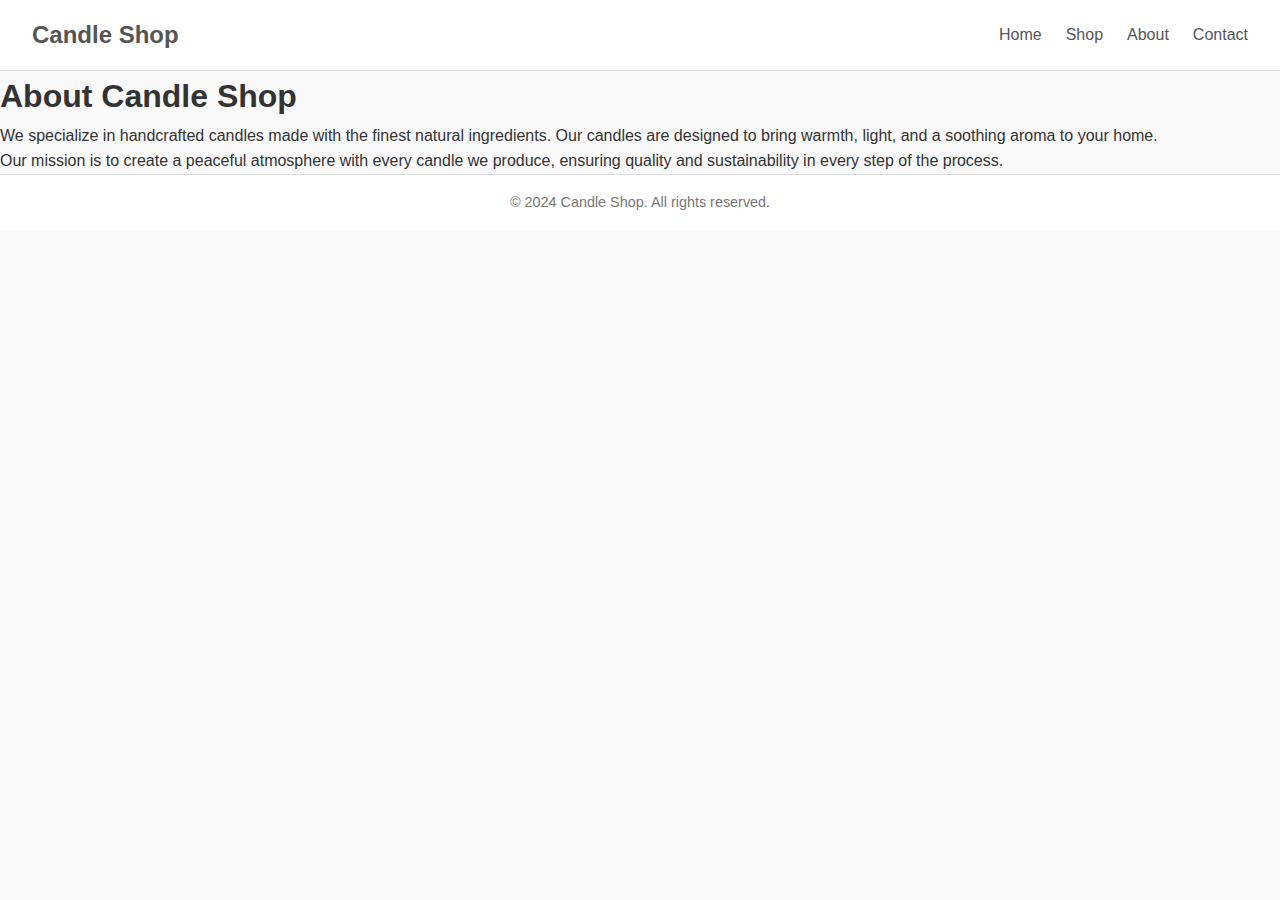
==== about.html @ 0a3e1cf9 "shtoj faqet" ====
<!DOCTYPE html>
<html lang="en">
<head>
    <meta charset="UTF-8">
    <meta name="viewport" content="width=device-width, initial-scale=1.0">
    <title>Candle Shop - About</title>
    <link rel="stylesheet" href="css/index.css">
</head>
<body>
    <nav class="navbar">
        <div class="logo">Candle Shop</div>
        <ul>
            <li><a href="index.html">Home</a></li>
            <li><a href="shop.html">Shop</a></li>
            <li><a href="about.html">About</a></li>
            <li><a href="contact.html">Contact</a></li>
        </ul>
    </nav>

    <section class="about">
        <h1>About Candle Shop</h1>
        <p>We specialize in handcrafted candles made with the finest natural ingredients. Our candles are designed to bring warmth, light, and a soothing aroma to your home.</p>
        <p>Our mission is to create a peaceful atmosphere with every candle we produce, ensuring quality and sustainability in every step of the process.</p>
    </section>
    <footer class="footer">
        <p>&copy; 2024 Candle Shop. All rights reserved.</p>
    </footer>
</body>
</html>
---- css/index.css ----
* {
    margin: 0;
    padding: 0;
    box-sizing: border-box;
    font-family: 'Arial', sans-serif;
}

body {
    line-height: 1.6;
    color: #333;
    background-color: #f9f9f9;
}

.navbar {
    display: flex;
    justify-content: space-between;
    align-items: center;
    padding: 1rem 2rem;
    background-color: #fff;
    border-bottom: 1px solid #ddd;
}

.navbar .logo {
    font-size: 1.5rem;
    font-weight: bold;
    color: #555;
}

.navbar ul {
    list-style: none;
    display: flex;
    gap: 1.5rem;
}

.navbar ul li a {
    text-decoration: none;
    color: #555;
    font-size: 1rem;
    transition: color 0.3s;
}

.navbar ul li a:hover {
    color: #b5651d;
}

.hero {
    height: 90vh;
    display: flex;
    flex-direction: column;
    justify-content: center;
    align-items: center;
    text-align: center;
    background: url('https://images.unsplash.com/photo-1519160558534-579f5101da3e?auto=format&fit=crop&w=1500&q=80') no-repeat center/cover;
    color: #ffffff;
    text-shadow: 2px 2px 8px rgba(0, 0, 0, 0.7);
}

.hero h1 {
    font-size: 3rem;
    margin-bottom: 1rem;
}

.hero p {
    font-size: 1.2rem;
    margin-bottom: 2rem;
}

.hero .cta {
    padding: 0.8rem 2rem;
    font-size: 1rem;
    color: #fff;
    background-color: #b5651d;
    border: none;
    border-radius: 5px;
    cursor: pointer;
    text-transform: uppercase;
    transition: background-color 0.3s;
}

.hero .cta:hover {
    background-color: #94510e;
}

.footer {
    text-align: center;
    padding: 1rem;
    background-color: #fff;
    border-top: 1px solid #ddd;
    color: #777;
    font-size: 0.9rem;
}
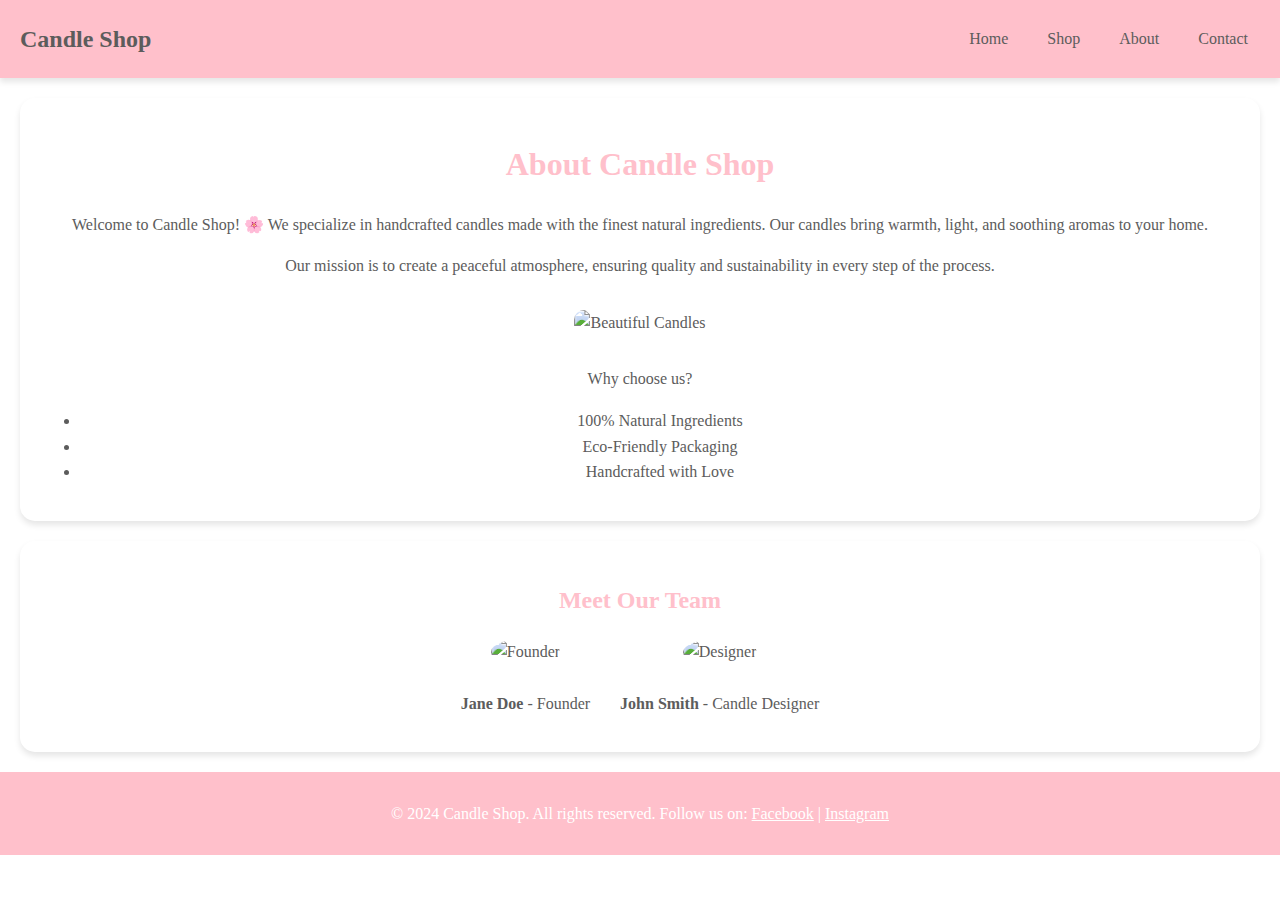
==== commit 36ac1390: "Ndryshime ne faqen kryesore" ====
--- a/about.html
+++ b/about.html
@@ -19,11 +19,38 @@
 
     <section class="about">
         <h1>About Candle Shop</h1>
-        <p>We specialize in handcrafted candles made with the finest natural ingredients. Our candles are designed to bring warmth, light, and a soothing aroma to your home.</p>
-        <p>Our mission is to create a peaceful atmosphere with every candle we produce, ensuring quality and sustainability in every step of the process.</p>
+        <p>Welcome to Candle Shop! 🌸 We specialize in handcrafted candles made with the finest natural ingredients. Our candles bring warmth, light, and soothing aromas to your home.</p>
+        <p>Our mission is to create a peaceful atmosphere, ensuring quality and sustainability in every step of the process.</p>
+        <img src="images/candles.jpg" alt="Beautiful Candles" class="about-img">
+        <p>Why choose us?</p>
+        <ul>
+            <li>100% Natural Ingredients</li>
+            <li>Eco-Friendly Packaging</li>
+            <li>Handcrafted with Love</li>
+        </ul>
     </section>
+
+    <section class="team">
+        <h2>Meet Our Team</h2>
+        <div class="team-grid">
+            <div class="team-member">
+                <img src="images/team1.jpg" alt="Founder" class="team-img">
+                <p><strong>Jane Doe</strong> - Founder</p>
+            </div>
+            <div class="team-member">
+                <img src="images/team2.jpg" alt="Designer" class="team-img">
+                <p><strong>John Smith</strong> - Candle Designer</p>
+            </div>
+        </div>
+    </section>
+
     <footer class="footer">
-        <p>&copy; 2024 Candle Shop. All rights reserved.</p>
+        <p>&copy; 2024 Candle Shop. All rights reserved. Follow us on:
+            <a href="https://www.facebook.com" target="_blank">Facebook</a> | 
+            <a href="https://www.instagram.com" target="_blank">Instagram</a>
+        </p>
     </footer>
+
+    <script src="js/index.js"></script>
 </body>
 </html>
--- a/css/index.css
+++ b/css/index.css
@@ -1,91 +1,141 @@
-* {
+/* General Styles */
+body {
     margin: 0;
-    padding: 0;
-    box-sizing: border-box;
-    font-family: 'Arial', sans-serif;
+    font-family: 'Arial, sans-serif';
+    background-color: white;
+    color: #5c5c5c;
+    line-height: 1.6;
+    text-align: center;
 }
 
-body {
-    line-height: 1.6;
-    color: #333;
-    background-color: #f9f9f9;
-}
-
+/* Navbar */
 .navbar {
+    background-color: pink;
     display: flex;
     justify-content: space-between;
     align-items: center;
-    padding: 1rem 2rem;
-    background-color: #fff;
-    border-bottom: 1px solid #ddd;
+    padding: 10px 20px;
+    box-shadow: 0px 4px 6px rgba(0, 0, 0, 0.1);
 }
 
 .navbar .logo {
-    font-size: 1.5rem;
+    font-size: 24px;
     font-weight: bold;
-    color: #555;
+    color:#5c5c5c   ;
 }
 
 .navbar ul {
     list-style: none;
     display: flex;
-    gap: 1.5rem;
+    gap: 15px;
 }
 
 .navbar ul li a {
+    color: #5c5c5c;
     text-decoration: none;
-    color: #555;
-    font-size: 1rem;
-    transition: color 0.3s;
+    padding: 8px 12px;
+    border-radius: 5px;
 }
 
 .navbar ul li a:hover {
-    color: #b5651d;
+    background-color:rgb(243, 229, 243);
+    color: pink;
 }
 
-.hero {
-    height: 90vh;
-    display: flex;
-    flex-direction: column;
-    justify-content: center;
-    align-items: center;
+/* About Section */
+.about {
     text-align: center;
-    background: url('https://images.unsplash.com/photo-1519160558534-579f5101da3e?auto=format&fit=crop&w=1500&q=80') no-repeat center/cover;
-    color: #ffffff;
-    text-shadow: 2px 2px 8px rgba(0, 0, 0, 0.7);
+    padding: 20px;  
+    background-color: white;
+    border-radius: 15px;
+    margin: 20px;
+    box-shadow: 0px 4px 6px rgba(0, 0, 0, 0.1);
 }
 
-.hero h1 {
-    font-size: 3rem;
-    margin-bottom: 1rem;
+.about h1 {
+    color: pink;
 }
 
-.hero p {
-    font-size: 1.2rem;
-    margin-bottom: 2rem;
+.about p {
+    font-size: 16px;
 }
 
-.hero .cta {
-    padding: 0.8rem 2rem;
-    font-size: 1rem;
-    color: #fff;
-    background-color: #b5651d;
+.about-img {
+    width: 60%;
+    border-radius: 10px;
+    margin: 15px 0;
+}
+
+/* Team Section */
+.team {
+    padding: 20px;
+    background-color:white;
+    text-align: center;
+    margin: 20px;
+    border-radius: 15px;
+    box-shadow: 0px 4px 6px rgba(0, 0, 0, 0.1);
+}
+
+.team h2 {
+    color: pink;
+}
+
+.team-grid {
+    display: flex;
+    justify-content: center;
+    gap: 30px;
+}
+
+.team-member {
+    text-align: center;
+}
+/* Button Style */
+button {
+    background-color: #5c5c5c;
+    color: white;
     border: none;
+    padding: 6px 20px;
     border-radius: 5px;
     cursor: pointer;
-    text-transform: uppercase;
-    transition: background-color 0.3s;
+    font-size: 16px;
+    transition: background-color 0.3s ease;
+    margin-bottom: 10px;
 }
 
-.hero .cta:hover {
-    background-color: #94510e;
+button:hover {
+    background-color: rgb(243, 229, 243);
+    color: pink;
 }
 
+.team-img {
+    width: 150px;
+    height: 150px;
+    border-radius: 50%;
+    object-fit: cover;
+    margin-bottom: 10px;
+}
+
+/* Footer */
 .footer {
+    background-color: pink;
+    color: white;
     text-align: center;
-    padding: 1rem;
-    background-color: #fff;
-    border-top: 1px solid #ddd;
-    color: #777;
-    font-size: 0.9rem;
+    padding: 1%;
+    margin-top: 20px;
 }
+
+.hero-image img {
+    width: 100%;
+    max-width: 300px;
+    border-radius: 10px;
+}
+
+
+.footer a {
+    color: white;
+    text-decoration: underline;
+}
+
+.footer a:hover {
+    color: white;
+}
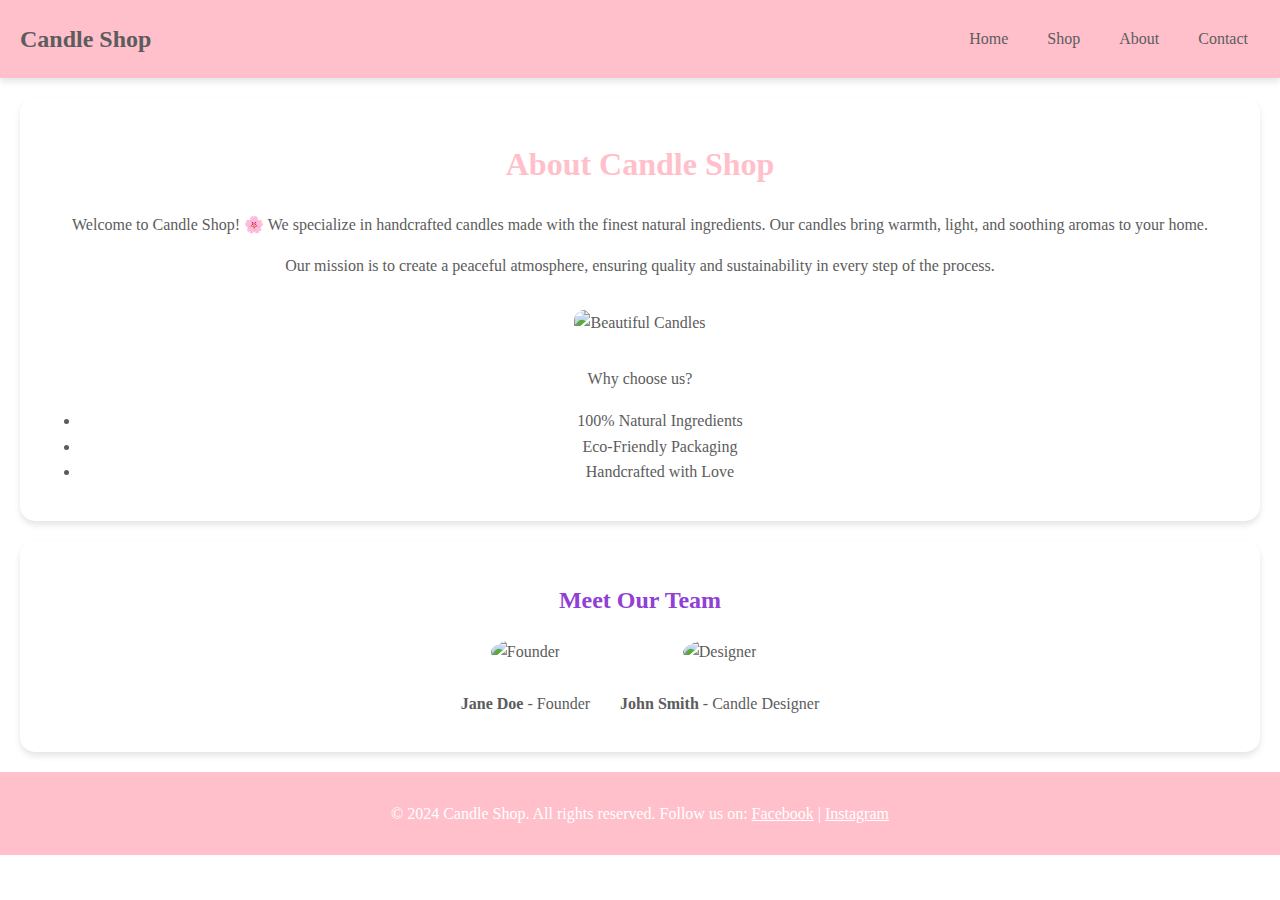
==== commit 2079fe31: "Remove unnecessary files" ====
--- a/about.html
+++ b/about.html
@@ -21,7 +21,7 @@
         <h1>About Candle Shop</h1>
         <p>Welcome to Candle Shop! 🌸 We specialize in handcrafted candles made with the finest natural ingredients. Our candles bring warmth, light, and soothing aromas to your home.</p>
         <p>Our mission is to create a peaceful atmosphere, ensuring quality and sustainability in every step of the process.</p>
-        <img src="images/candles.jpg" alt="Beautiful Candles" class="about-img">
+        <img src="images/b.peg.jpeg" alt="Beautiful Candles" class="about-img">
         <p>Why choose us?</p>
         <ul>
             <li>100% Natural Ingredients</li>
@@ -34,11 +34,11 @@
         <h2>Meet Our Team</h2>
         <div class="team-grid">
             <div class="team-member">
-                <img src="images/team1.jpg" alt="Founder" class="team-img">
+                <img src="images/Female.png" alt="Founder" class="team-img">
                 <p><strong>Jane Doe</strong> - Founder</p>
             </div>
             <div class="team-member">
-                <img src="images/team2.jpg" alt="Designer" class="team-img">
+                <img src="images/Male.png" alt="Designer" class="team-img">
                 <p><strong>John Smith</strong> - Candle Designer</p>
             </div>
         </div>
--- a/css/index.css
+++ b/css/index.css
@@ -1,4 +1,4 @@
-/* General Styles */
+
 body {
     margin: 0;
     font-family: 'Arial, sans-serif';
@@ -8,7 +8,7 @@
     text-align: center;
 }
 
-/* Navbar */
+
 .navbar {
     background-color: pink;
     display: flex;
@@ -42,7 +42,7 @@
     color: pink;
 }
 
-/* About Section */
+
 .about {
     text-align: center;
     padding: 20px;  
@@ -66,7 +66,6 @@
     margin: 15px 0;
 }
 
-/* Team Section */
 .team {
     padding: 20px;
     background-color:white;
@@ -77,7 +76,7 @@
 }
 
 .team h2 {
-    color: pink;
+    color: #9140d4;
 }
 
 .team-grid {
@@ -89,7 +88,7 @@
 .team-member {
     text-align: center;
 }
-/* Button Style */
+
 button {
     background-color: #5c5c5c;
     color: white;
@@ -104,7 +103,7 @@
 
 button:hover {
     background-color: rgb(243, 229, 243);
-    color: pink;
+    color: #9140d4  ;
 }
 
 .team-img {
@@ -115,7 +114,6 @@
     margin-bottom: 10px;
 }
 
-/* Footer */
 .footer {
     background-color: pink;
     color: white;
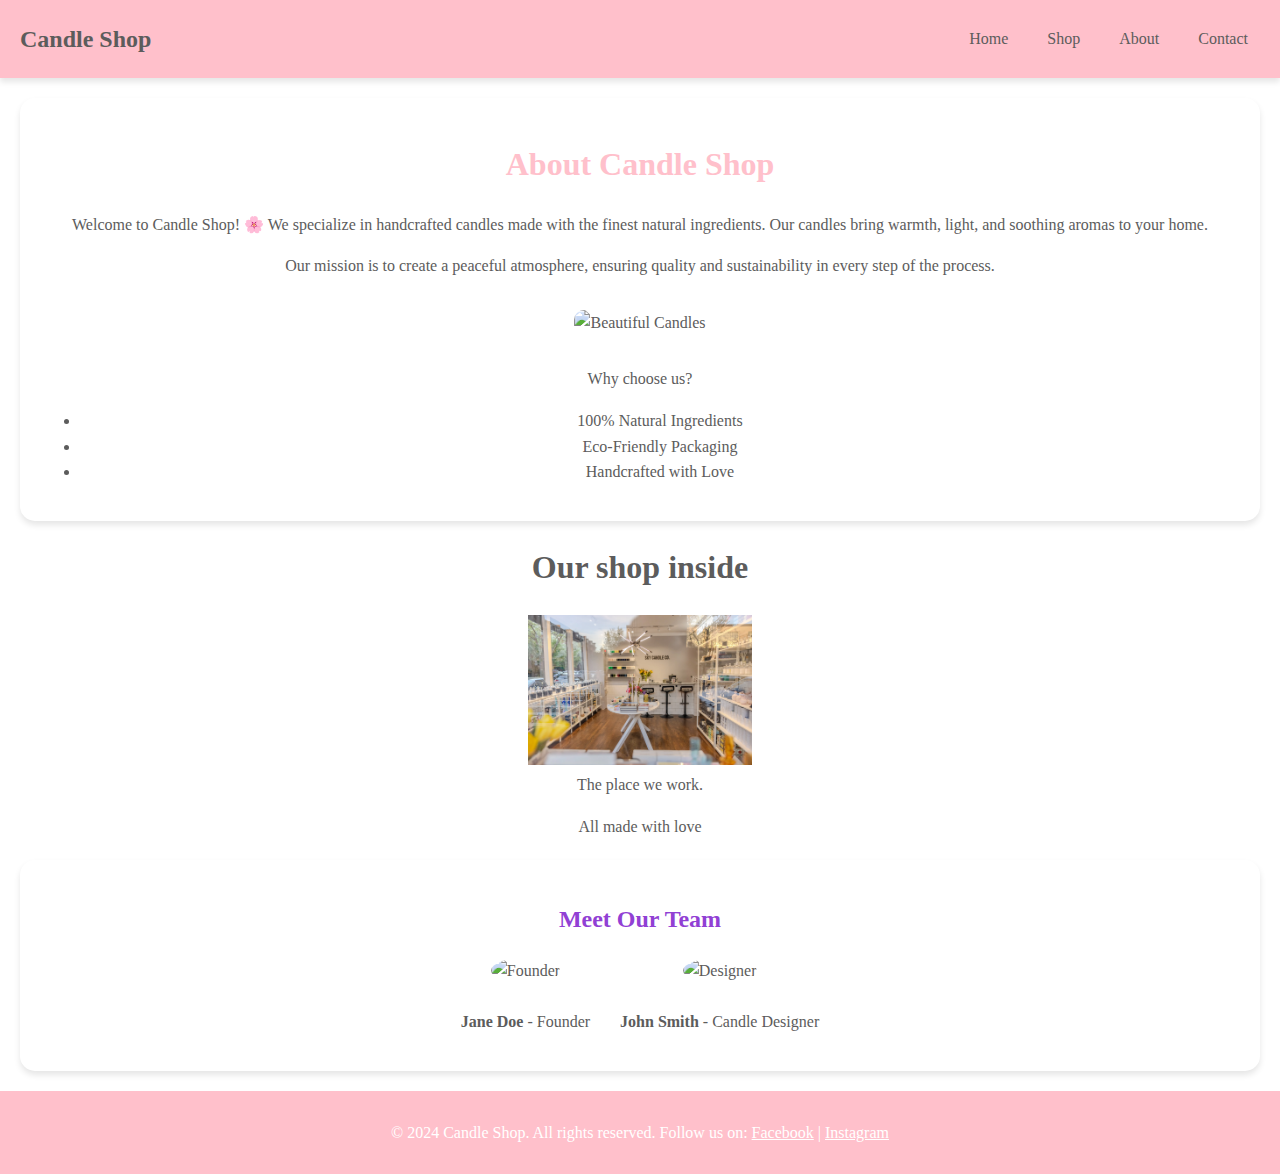
==== commit 027bfb97: "Added new features" ====
--- a/about.html
+++ b/about.html
@@ -29,7 +29,20 @@
             <li>Handcrafted with Love</li>
         </ul>
     </section>
-
+    <article>
+        <header>
+            <h1>Our shop inside </h1>
+        </header>
+        <section>
+            <figure>
+                <img src="Images/shop.png" alt="our shop inside" height="150px" />
+                <figcaption>The place we work.</figcaption>
+            </figure>
+        </section>
+        <footer>
+            <p>All made with love </p>
+        </footer>
+    </article>
     <section class="team">
         <h2>Meet Our Team</h2>
         <div class="team-grid">
@@ -44,6 +57,7 @@
         </div>
     </section>
 
+    
     <footer class="footer">
         <p>&copy; 2024 Candle Shop. All rights reserved. Follow us on:
             <a href="https://www.facebook.com" target="_blank">Facebook</a> | 
--- a/css/index.css
+++ b/css/index.css
@@ -137,3 +137,100 @@
 .footer a:hover {
     color: white;
 }
+header {
+    animation: fadeIn 2s ease-in-out;
+}
+
+@keyframes fadeIn {
+    from {
+        opacity: 0;
+        transform: translateY(-20px);
+    }
+    to {
+        opacity: 1;
+        transform: translateY(0);
+    }
+}
+
+.multiple-columns {
+    column-count: 3; 
+    column-gap: 20px; 
+    column-rule: 2px solid #9140d4; 
+}
+body {
+    margin: 0;
+    font-family: 'Arial, sans-serif';
+    background-color: white;
+    color: #5c5c5c;
+    line-height: 1.6;
+    text-align: center;
+}
+
+.navbar {
+    background-color: pink;
+    display: flex;
+    justify-content: space-between;
+    align-items: center;
+    padding: 10px 20px;
+    box-shadow: 0px 4px 6px rgba(0, 0, 0, 0.1);
+}
+
+.navbar .logo {
+    font-size: 24px;
+    font-weight: bold;
+    color: #5c5c5c;
+}
+
+.navbar ul {
+    list-style: none;
+    display: flex;
+    gap: 15px;
+}
+
+.navbar ul li a {
+    color: #5c5c5c;
+    text-decoration: none;
+    padding: 8px 12px;
+    border-radius: 5px;
+}
+
+.navbar ul li a:hover {
+    background-color: rgb(243, 229, 243);
+    color: pink;
+}
+
+.multiple-columns {
+    column-count: 3; 
+    column-gap: 20px; 
+    column-rule: 2px solid #9140d4; 
+}
+
+.hero-image img {
+    width: 100%;
+    max-width: 300px;
+    border-radius: 10px;
+}
+
+.footer {
+    background-color: pink;
+    color: white;
+    text-align: center;
+    padding: 1%;
+    margin-top: 20px;
+}
+
+#drag-area {
+    display: flex;
+    justify-content: center;
+    margin: 20px;
+    background-color: #f1f1f1;
+    padding: 20px;
+    border-radius: 10px;
+}
+
+#draggable-box {
+    width: 100px;
+    height: 100px;
+    background-color: #a6c1ee;
+    cursor: move;
+}
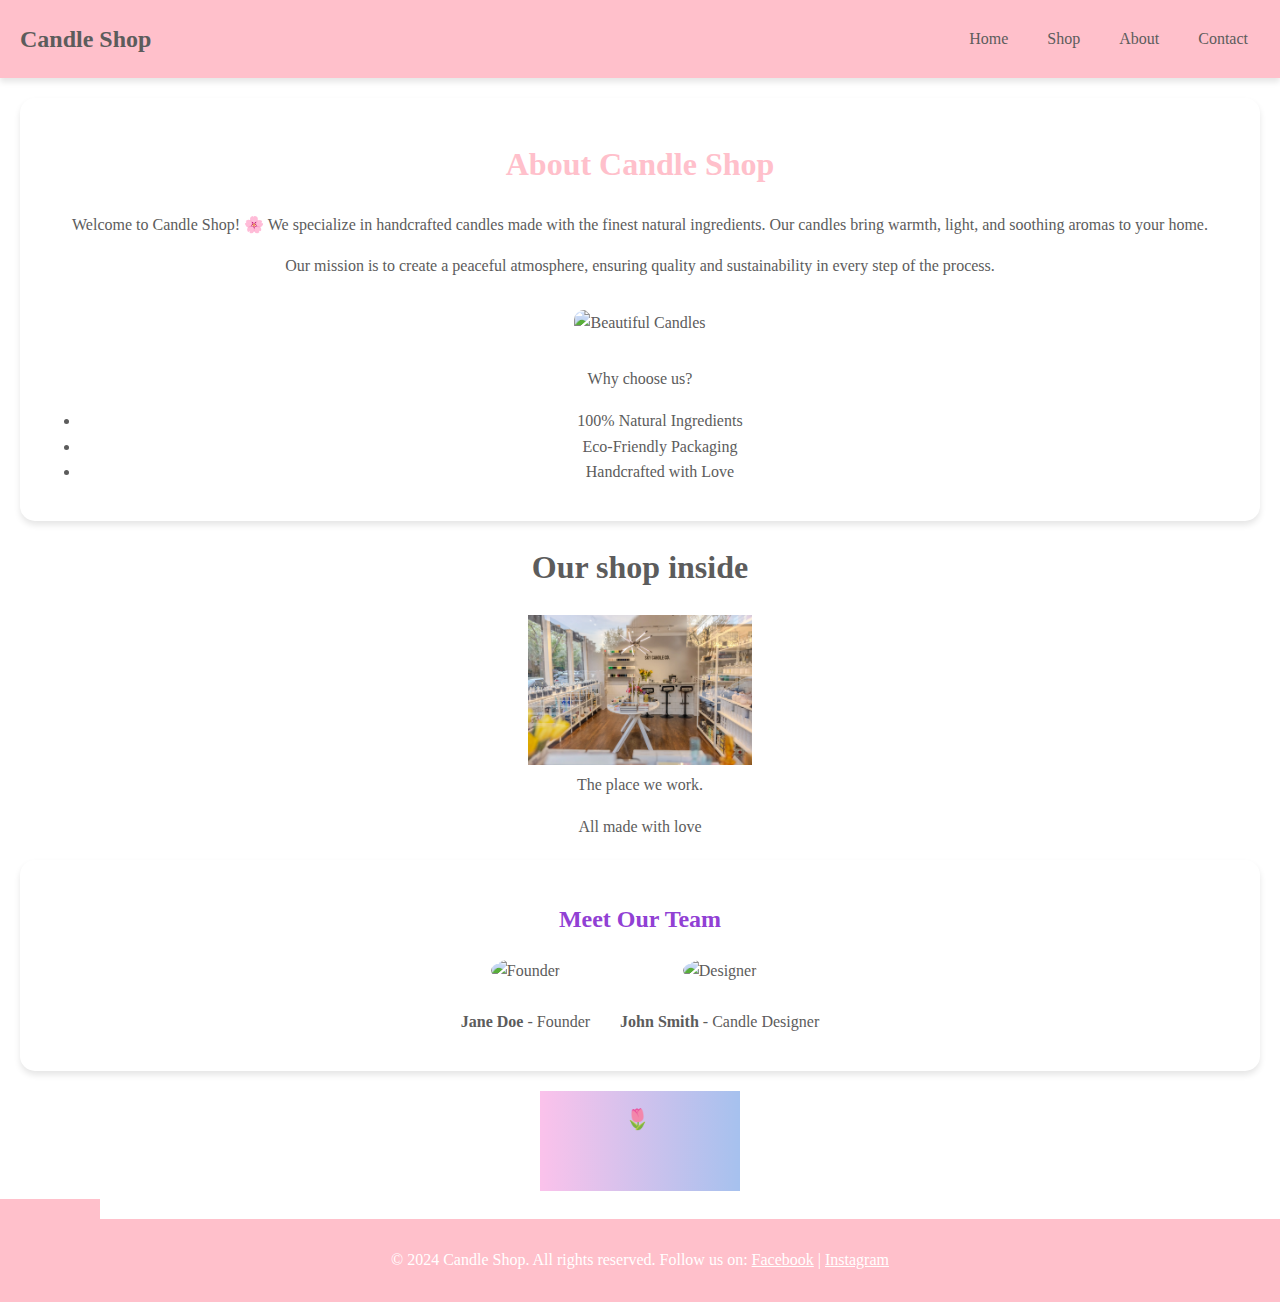
==== commit c13db452: "javascript" ====
--- a/about.html
+++ b/about.html
@@ -5,6 +5,7 @@
     <meta name="viewport" content="width=device-width, initial-scale=1.0">
     <title>Candle Shop - About</title>
     <link rel="stylesheet" href="css/index.css">
+    
 </head>
 <body>
     <nav class="navbar">
@@ -16,6 +17,8 @@
             <li><a href="contact.html">Contact</a></li>
         </ul>
     </nav>
+
+    
 
     <section class="about">
         <h1>About Candle Shop</h1>
@@ -56,6 +59,9 @@
             </div>
         </div>
     </section>
+    
+    <canvas id="myCanvas" width="200" height="100"></canvas>
+    <div id="draggable-box" style="width: 100px; height: 100px; background-color: pink; position: absolute;"></div>
 
     
     <footer class="footer">
